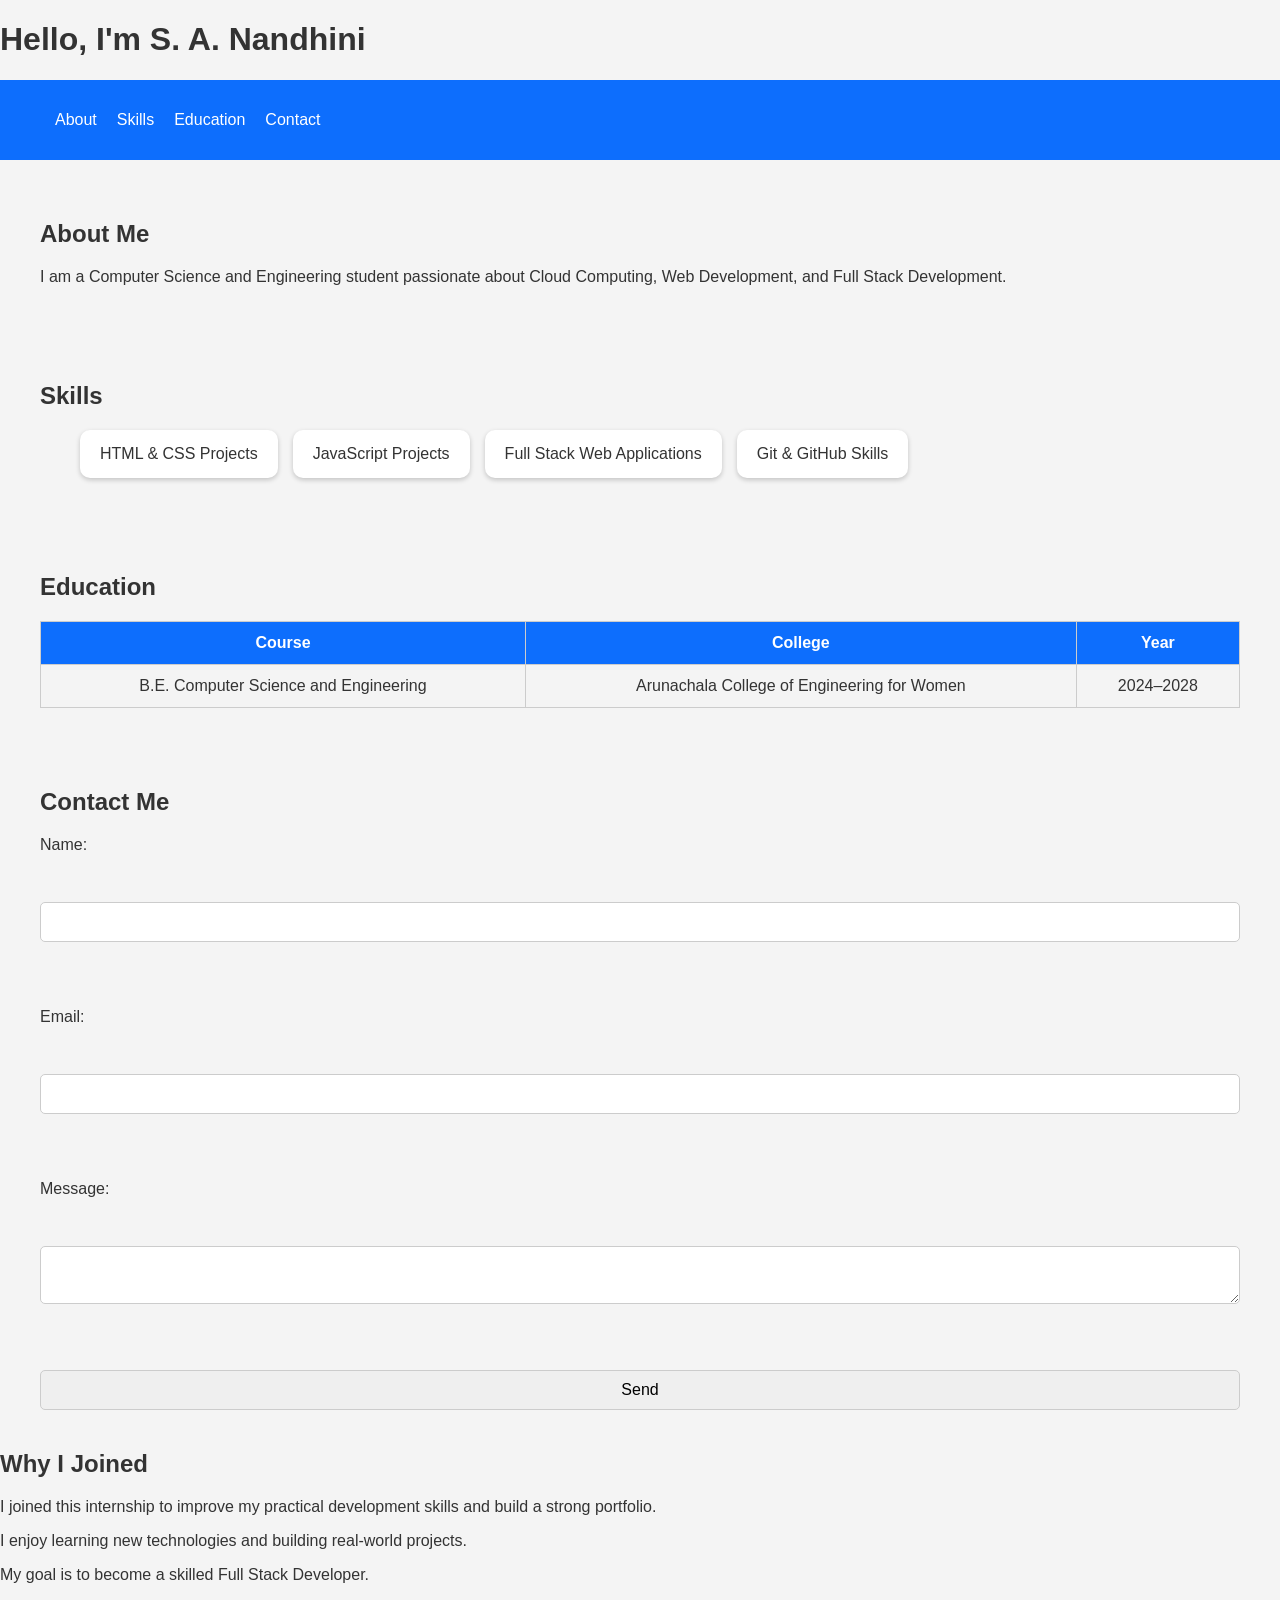
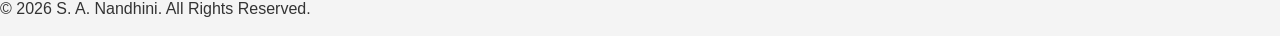
==== index.html @ da0bc65f "Add skills class" ====
<!DOCTYPE html>
<html>
<head>
    <title>Developer Launch Page</title>
    <link rel="stylesheet" href="style.css">
</head>
<body>

<header>

<h1>Hello, I'm S. A. Nandhini</h1>

<nav>
<ul>
<li><a href="#about">About</a></li>
<li><a href="#skills">Skills</a></li>
<li><a href="#education">Education</a></li>
<li><a href="#contact">Contact</a></li>
</ul>
</nav>

</header>

<main>
<section id="about">
<h2>About Me</h2>
<p>
I am a Computer Science and Engineering student passionate about Cloud Computing,
Web Development, and Full Stack Development.
</p>
</section>
    <section id="skills">
<h2>Skills</h2>
<ul class="skills">
    <li>HTML & CSS Projects</li>
    <li>JavaScript Projects</li>
    <li>Full Stack Web Applications</li>
    <li>Git & GitHub Skills</li>
</ul>
    </section>
    <section id="education">

<h2>Education</h2>

<table border="1">
<tr>
<th>Course</th>
<th>College</th>
<th>Year</th>
</tr>

<tr>
<td>B.E. Computer Science and Engineering</td>
<td>Arunachala College of Engineering for Women</td>
<td>2024–2028</td>
</tr>

</table>

    </section>
    <section id="contact">

<h2>Contact Me</h2>

<form>

<label for="name">Name:</label><br>
<input type="text" id="name" name="name"><br><br>

<label for="email">Email:</label><br>
<input type="email" id="email" name="email"><br><br>

<label for="message">Message:</label><br>
<textarea id="message" name="message"></textarea><br><br>

<input type="submit" value="Send">

</form>

    </section>
<h2>Why I Joined</h2>
<p>
I joined this internship to improve my practical development skills and build a strong portfolio.
</p>
    <p>I enjoy learning new technologies and building real-world projects.</p>
    <p>My goal is to become a skilled Full Stack Developer.</p>
    </main>

<footer>
    <p>&copy; 2026 S. A. Nandhini. All Rights Reserved.</p>
    </footer>

</body>
</html>
---- style.css ----
body{
    font-family: Arial, sans-serif;
    background-color: #f4f4f4;
    color: #333;
    margin: 0;
    padding: 0;
}

nav{
    background-color: #0d6efd;
    color: white;
    display: flex;
    justify-content: space-between;
    align-items: center;
    padding: 15px;
}

nav ul{
    list-style: none;
    display: flex;
    gap: 20px;
}

nav a{
    color: white;
    text-decoration: none;
}

section{
    margin: 20px;
    padding: 20px;
}
.skills{
    display:flex;
    flex-wrap:wrap;
    gap:15px;
}

.skills li{
    list-style:none;
    background:white;
    padding:15px 20px;
    border-radius:10px;
    box-shadow:0 2px 5px rgba(0,0,0,0.2);
    transition:0.3s;
}

.skills li:hover{
    background:#0d6efd;
    color:white;
    transform:translateY(-5px);
}
table{
    width:100%;
    border-collapse:collapse;
    margin-top:20px;
}

th, td{
    border:1px solid #ccc;
    padding:12px;
    text-align:center;
}

th{
    background:#0d6efd;
    color:white;
}
form{
    display:flex;
    flex-direction:column;
    gap:15px;
}

input,
textarea{
    padding:10px;
    border:1px solid #ccc;
    border-radius:5px;
    font-size:16px;
}

button{
    background:#0d6efd;
    color:white;
    border:none;
    padding:10px;
    border-radius:5px;
    cursor:pointer;
}

button:hover{
    background:#084298;
}
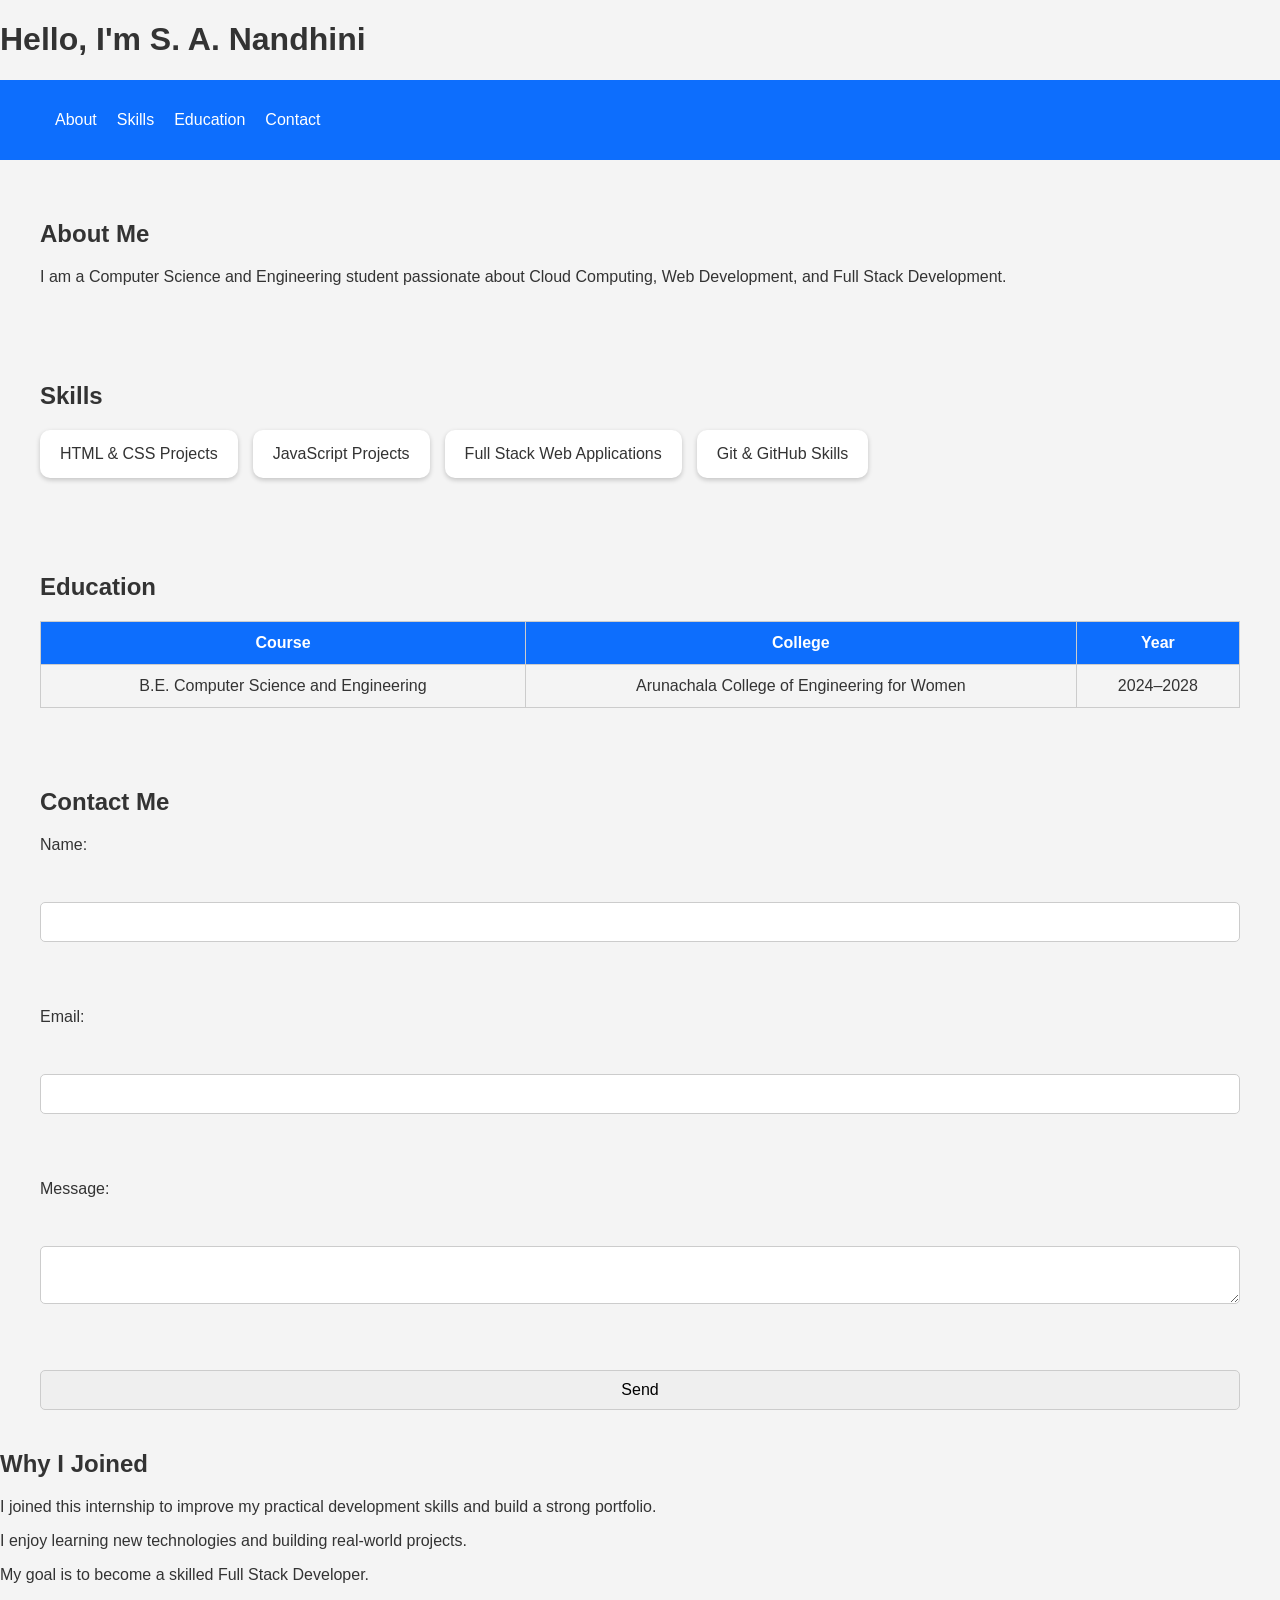
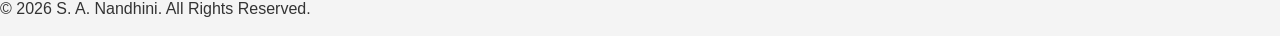
==== commit c88133de: "Add viewport meta tag" ====
--- a/index.html
+++ b/index.html
@@ -1,6 +1,7 @@
 <!DOCTYPE html>
 <html>
 <head>
+    <meta name="viewport" content="width=device-width, initial-scale=1.0">
     <title>Developer Launch Page</title>
     <link rel="stylesheet" href="style.css">
 </head>
--- a/style.css
+++ b/style.css
@@ -34,6 +34,8 @@
     display:flex;
     flex-wrap:wrap;
     gap:15px;
+    list-style: none;
+padding: 0;
 }
 
 .skills li{
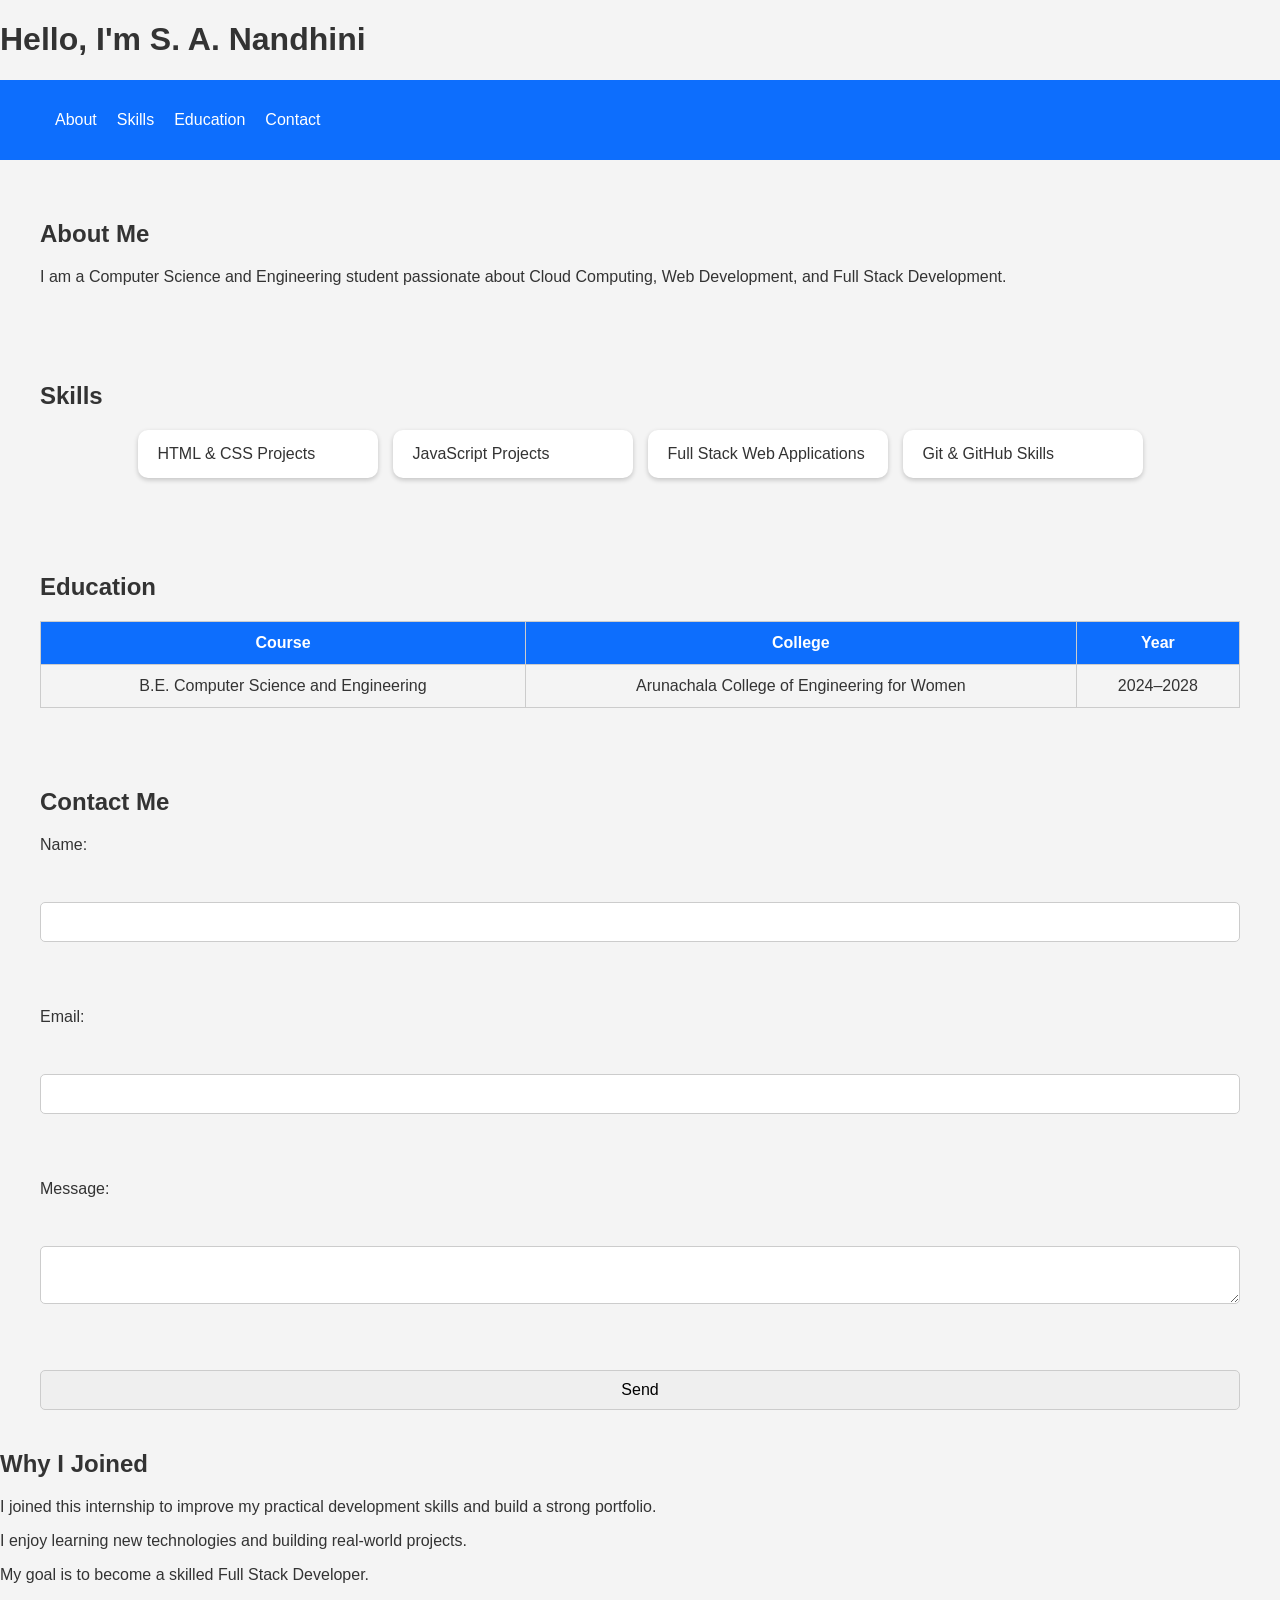
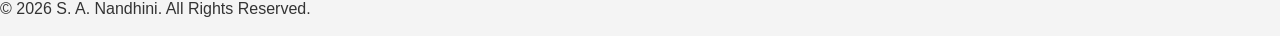
==== commit cf4423a6: "Link script.js" ====
--- a/index.html
+++ b/index.html
@@ -90,6 +90,7 @@
 <footer>
     <p>&copy; 2026 S. A. Nandhini. All Rights Reserved.</p>
     </footer>
+    <script src="script.js" defer></script>
 
 </body>
 </html>
--- a/style.css
+++ b/style.css
@@ -94,3 +94,40 @@
 button:hover{
     background:#084298;
 }
+/* Responsive Design */
+
+nav ul {
+    flex-wrap: wrap;
+}
+
+@media (max-width: 767px) {
+    nav {
+        flex-direction: column;
+        align-items: center;
+    }
+
+    .skills {
+        flex-direction: column;
+    }
+
+    .skills li {
+        width: 100%;
+        box-sizing: border-box;
+    }
+
+    section {
+        margin: 1rem;
+        padding: 1rem;
+    }
+}
+
+@media (min-width: 768px) {
+    .skills {
+        flex-direction: row;
+        justify-content: center;
+    }
+
+    .skills li {
+        width: 200px;
+    }
+}
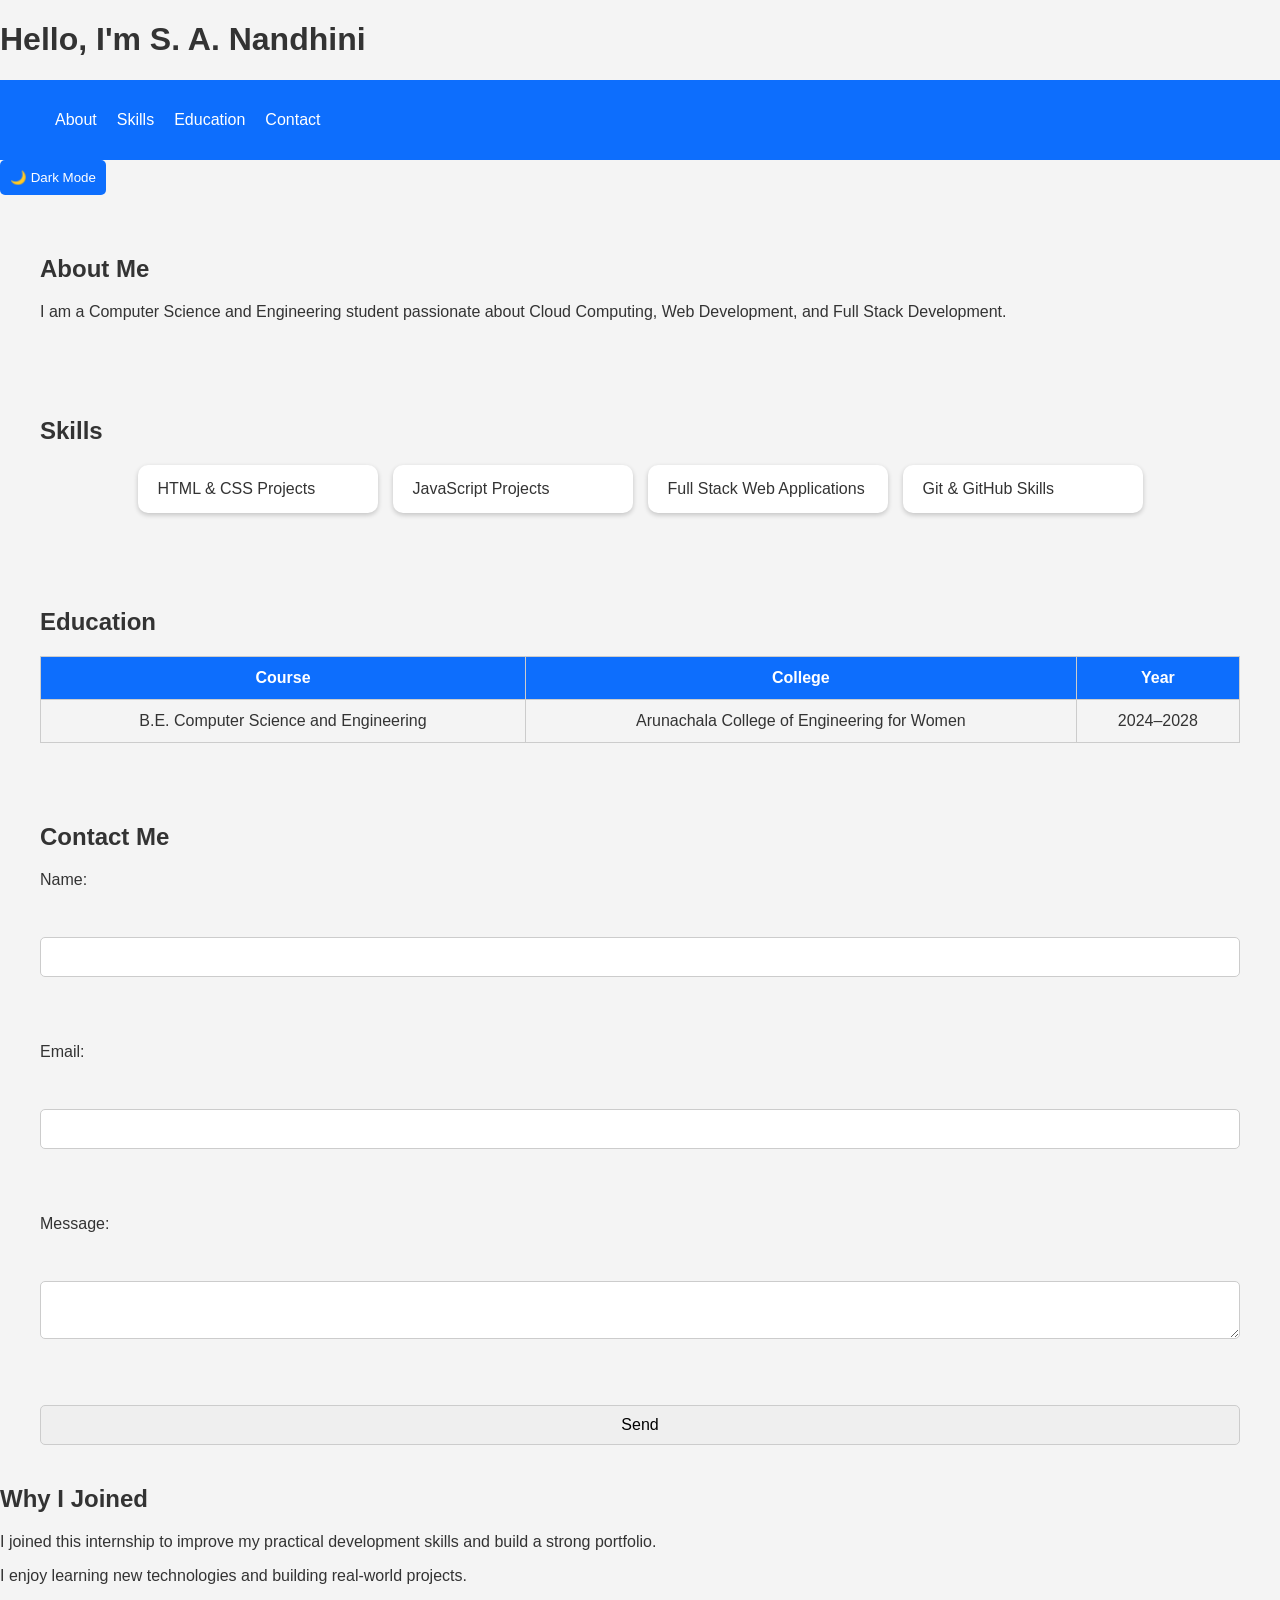
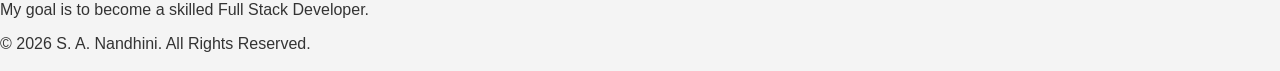
==== commit a25901f5: "Add dark mode button" ====
--- a/index.html
+++ b/index.html
@@ -19,7 +19,7 @@
 <li><a href="#contact">Contact</a></li>
 </ul>
 </nav>
-
+<button id="darkModeBtn">🌙 Dark Mode</button>
 </header>
 
 <main>
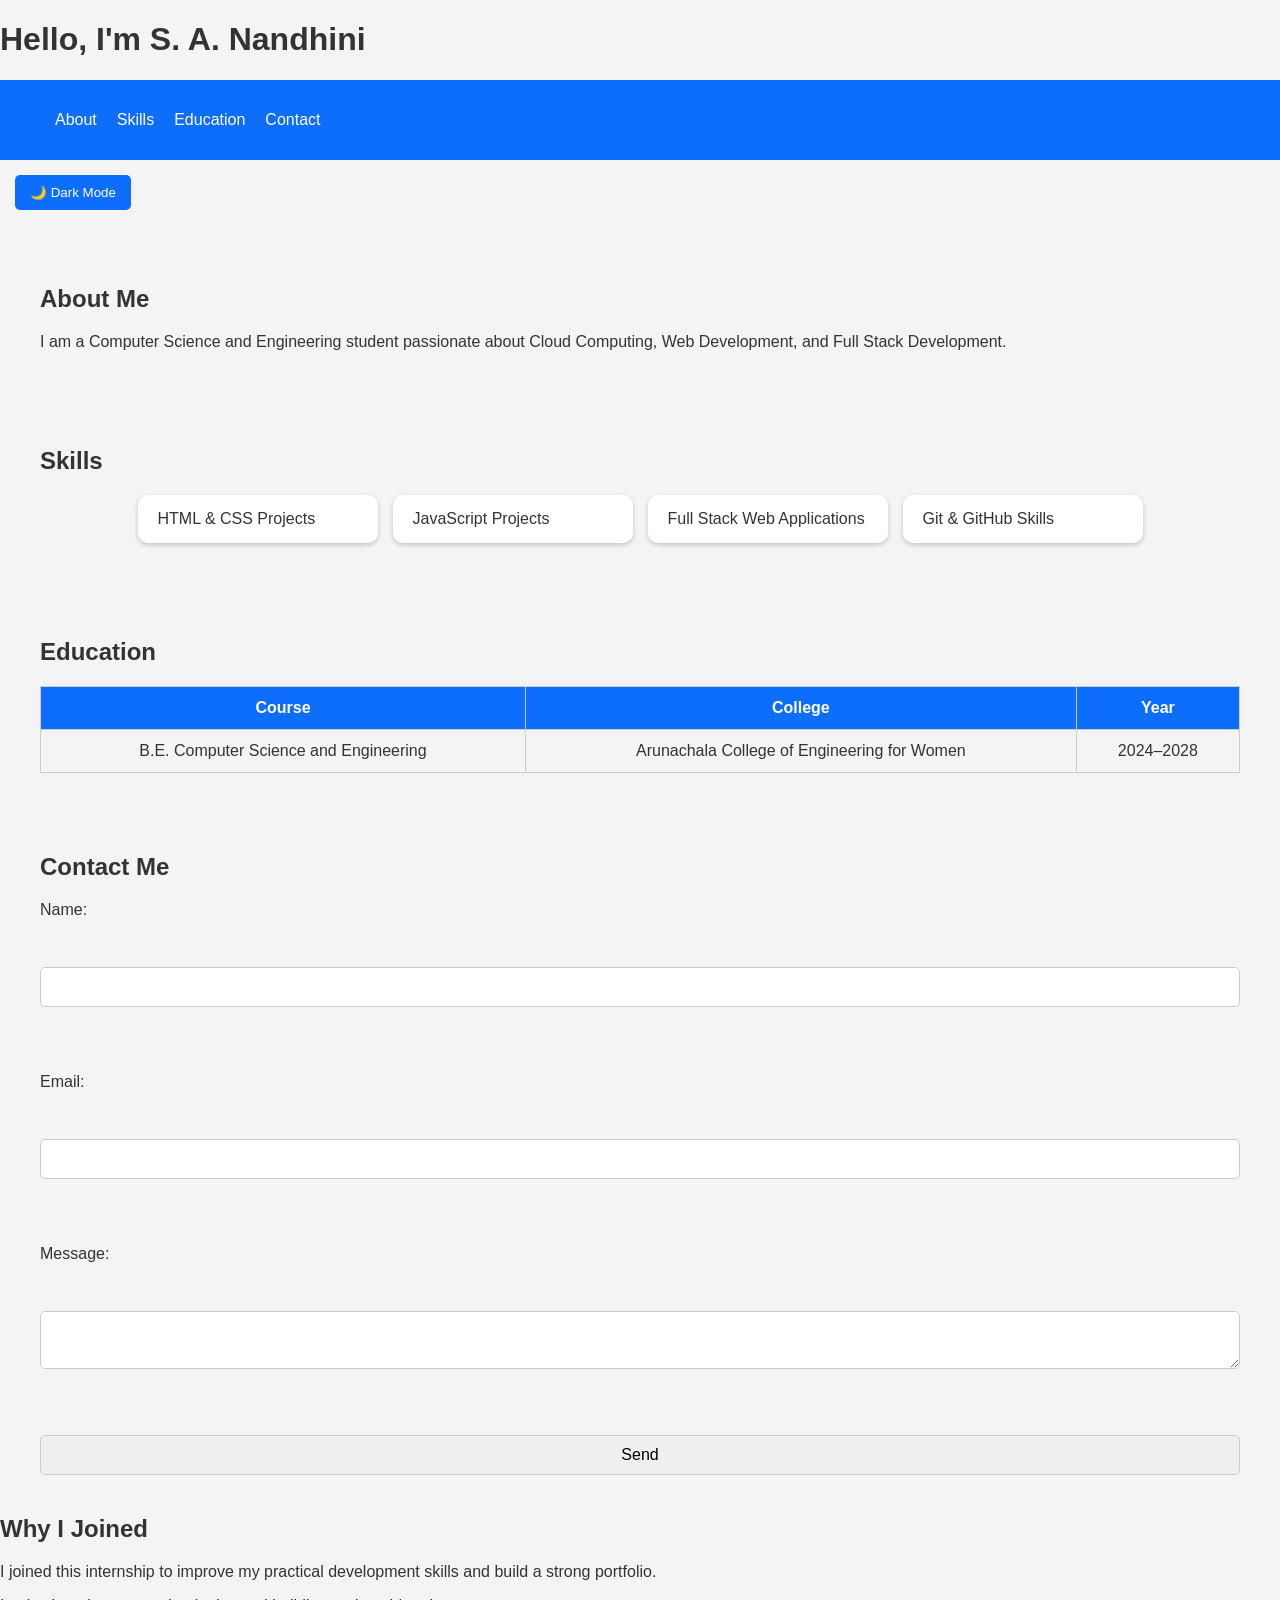
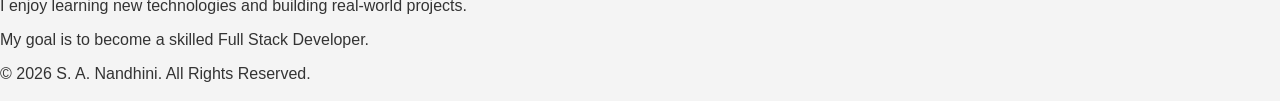
==== commit 03d9de2a: "Add contact form ID" ====
--- a/index.html
+++ b/index.html
@@ -63,7 +63,7 @@
 
 <h2>Contact Me</h2>
 
-<form>
+<form id="contactForm">
 
 <label for="name">Name:</label><br>
 <input type="text" id="name" name="name"><br><br>
--- a/style.css
+++ b/style.css
@@ -131,3 +131,35 @@
         width: 200px;
     }
 }
+.dark-mode{
+    background-color:#222;
+    color:white;
+}
+
+.dark-mode nav{
+    background-color:#111;
+}
+
+.dark-mode table{
+    color:white;
+}
+
+.dark-mode input,
+.dark-mode textarea{
+    background:#333;
+    color:white;
+    border:1px solid #666;
+}
+
+#darkModeBtn{
+    margin:15px;
+    padding:10px 15px;
+    border:none;
+    border-radius:5px;
+    cursor:pointer;
+}
+
+#darkModeBtn:hover{
+    background:#0d6efd;
+    color:white;
+}
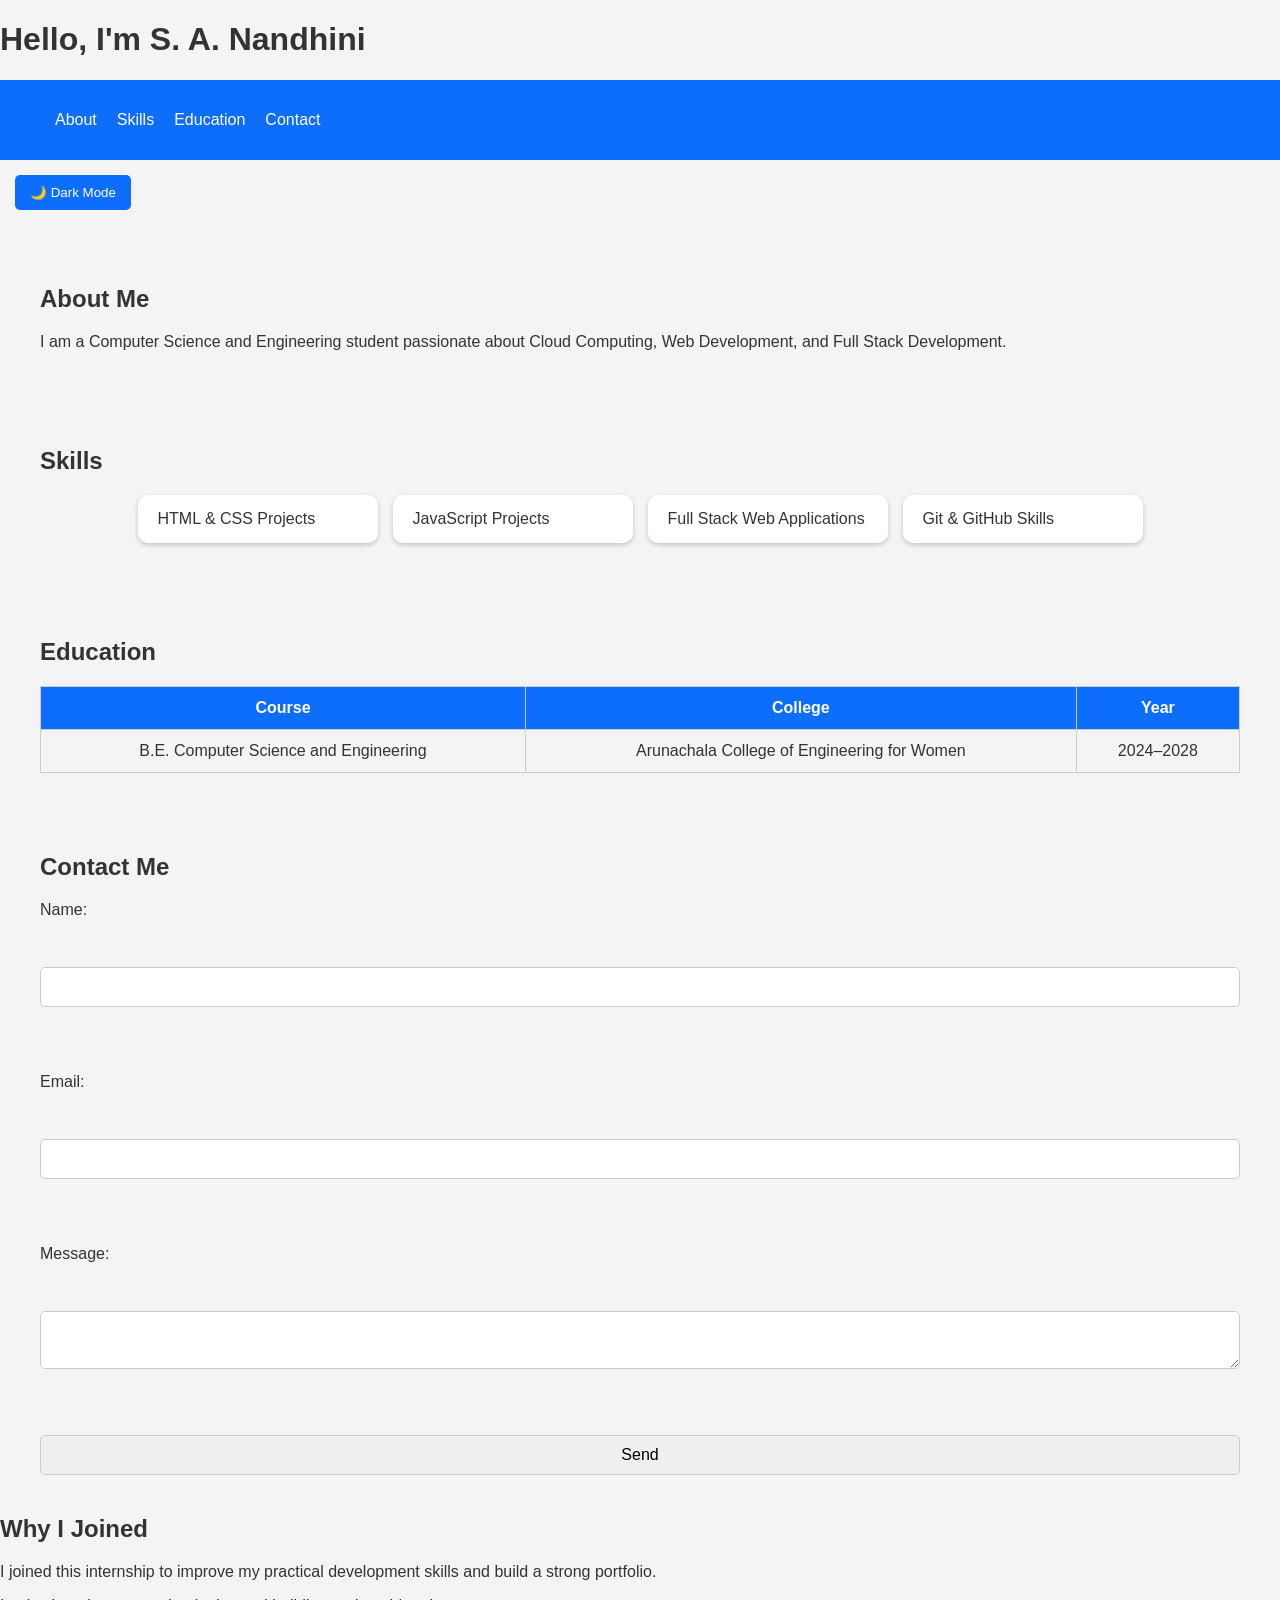
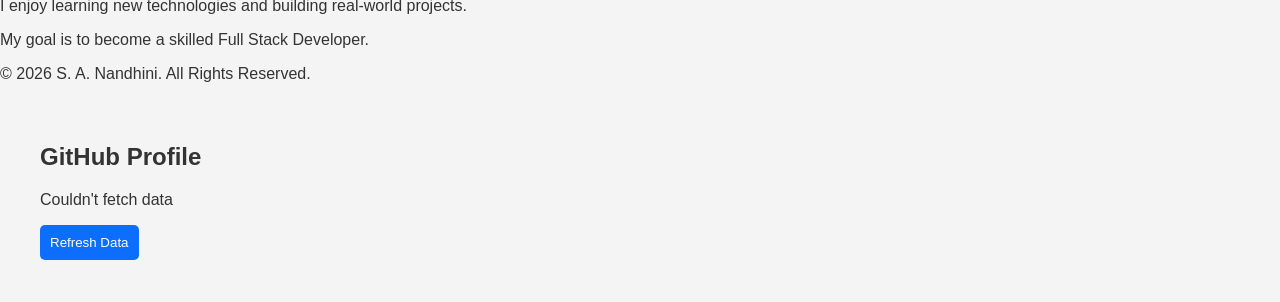
==== commit 881e0fda: "Add API section to index.html" ====
--- a/index.html
+++ b/index.html
@@ -91,6 +91,10 @@
     <p>&copy; 2026 S. A. Nandhini. All Rights Reserved.</p>
     </footer>
     <script src="script.js" defer></script>
-
+<section id="quoteSection">
+    <h2>GitHub Profile</h2>
+    <p id="quote">Loading...</p>
+    <button id="newQuoteBtn">Refresh Data</button>
+</section>
 </body>
 </html>
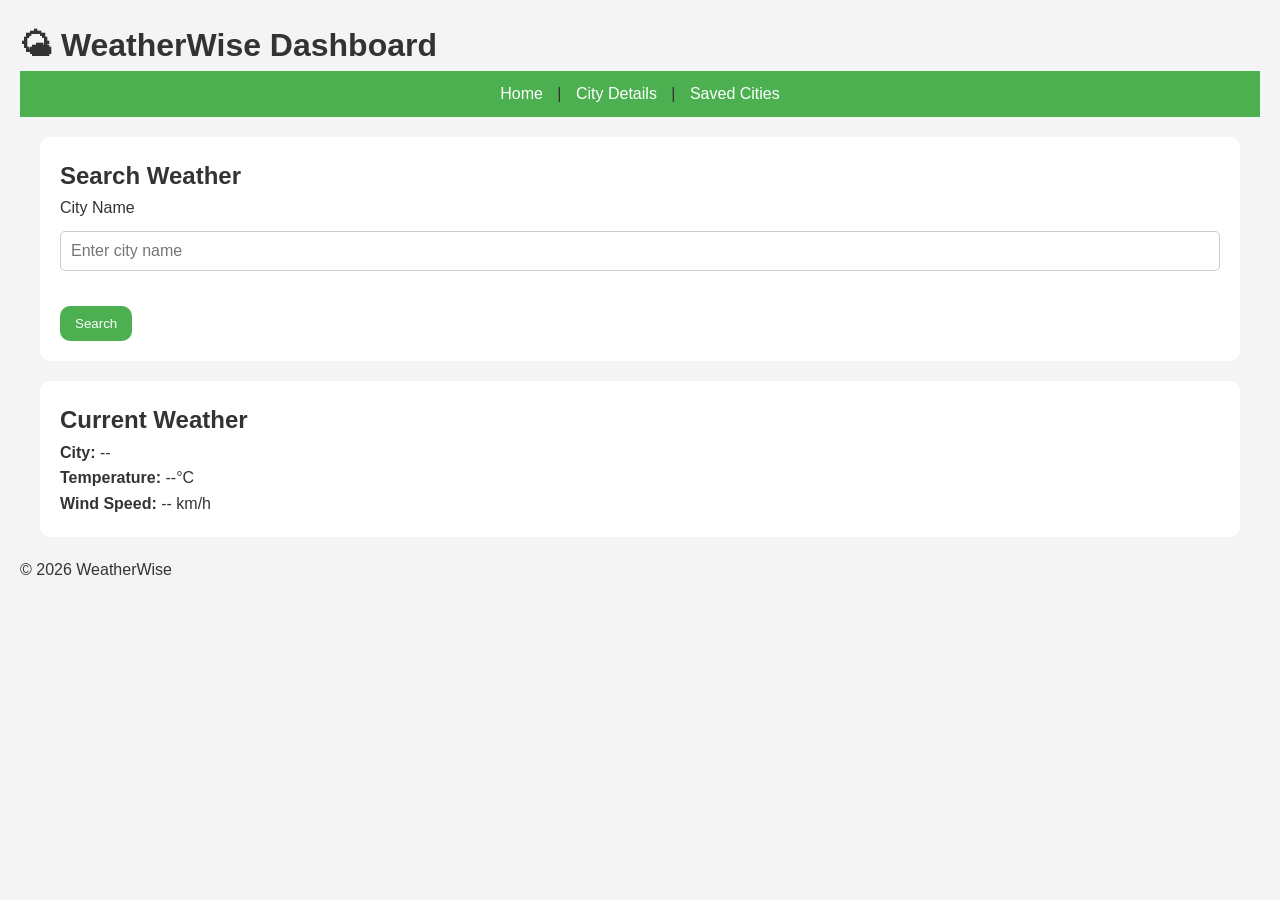
==== commit 50c5e334: "Build Day 3: Updated Home page for WeatherWise" ====
--- a/index.html
+++ b/index.html
@@ -1,100 +1,52 @@
 <!DOCTYPE html>
-<html>
+<html lang="en">
 <head>
+    <meta charset="UTF-8">
     <meta name="viewport" content="width=device-width, initial-scale=1.0">
-    <title>Developer Launch Page</title>
+    <title>WeatherWise</title>
     <link rel="stylesheet" href="style.css">
 </head>
 <body>
 
 <header>
+    <h1>🌤 WeatherWise Dashboard</h1>
 
-<h1>Hello, I'm S. A. Nandhini</h1>
-
-<nav>
-<ul>
-<li><a href="#about">About</a></li>
-<li><a href="#skills">Skills</a></li>
-<li><a href="#education">Education</a></li>
-<li><a href="#contact">Contact</a></li>
-</ul>
-</nav>
-<button id="darkModeBtn">🌙 Dark Mode</button>
+    <nav>
+        <a href="index.html">Home</a> |
+        <a href="city.html">City Details</a> |
+        <a href="saved.html">Saved Cities</a>
+    </nav>
 </header>
 
 <main>
-<section id="about">
-<h2>About Me</h2>
-<p>
-I am a Computer Science and Engineering student passionate about Cloud Computing,
-Web Development, and Full Stack Development.
-</p>
+
+<section class="card">
+    <h2>Search Weather</h2>
+
+    <label for="cityInput">City Name</label><br>
+    <input type="text" id="cityInput" placeholder="Enter city name">
+
+    <br><br>
+
+    <button id="searchBtn">Search</button>
 </section>
-    <section id="skills">
-<h2>Skills</h2>
-<ul class="skills">
-    <li>HTML & CSS Projects</li>
-    <li>JavaScript Projects</li>
-    <li>Full Stack Web Applications</li>
-    <li>Git & GitHub Skills</li>
-</ul>
-    </section>
-    <section id="education">
 
-<h2>Education</h2>
+<section class="card">
+    <h2>Current Weather</h2>
 
-<table border="1">
-<tr>
-<th>Course</th>
-<th>College</th>
-<th>Year</th>
-</tr>
+    <p><strong>City:</strong> <span id="cityName">--</span></p>
+    <p><strong>Temperature:</strong> <span id="temperature">--°C</span></p>
+    <p><strong>Wind Speed:</strong> <span id="wind">-- km/h</span></p>
+</section>
 
-<tr>
-<td>B.E. Computer Science and Engineering</td>
-<td>Arunachala College of Engineering for Women</td>
-<td>2024–2028</td>
-</tr>
-
-</table>
-
-    </section>
-    <section id="contact">
-
-<h2>Contact Me</h2>
-
-<form id="contactForm">
-
-<label for="name">Name:</label><br>
-<input type="text" id="name" name="name"><br><br>
-
-<label for="email">Email:</label><br>
-<input type="email" id="email" name="email"><br><br>
-
-<label for="message">Message:</label><br>
-<textarea id="message" name="message"></textarea><br><br>
-
-<input type="submit" value="Send">
-
-</form>
-
-    </section>
-<h2>Why I Joined</h2>
-<p>
-I joined this internship to improve my practical development skills and build a strong portfolio.
-</p>
-    <p>I enjoy learning new technologies and building real-world projects.</p>
-    <p>My goal is to become a skilled Full Stack Developer.</p>
-    </main>
+</main>
 
 <footer>
-    <p>&copy; 2026 S. A. Nandhini. All Rights Reserved.</p>
-    </footer>
-    <script src="script.js" defer></script>
-<section id="quoteSection">
-    <h2>GitHub Profile</h2>
-    <p id="quote">Loading...</p>
-    <button id="newQuoteBtn">Refresh Data</button>
-</section>
+    <p>&copy; 2026 WeatherWise</p>
+</footer>
+
+<script src="script.js"></script>
+
 </body>
 </html>
+
--- a/style.css
+++ b/style.css
@@ -1,19 +1,36 @@
-body{
-    font-family: Arial, sans-serif;
-    background-color: #f4f4f4;
-    color: #333;
-    margin: 0;
-    padding: 0;
-}
-
-nav{
-    background-color: #0d6efd;
+:root {
+  --primary: #4CAF50;
+  --bg: #f4f4f4;
+  --text: #333;
+  --white: #ffffff;
+  --radius: 10px;
+  --space: 20px;
+}
+* {
+  margin: 0;
+  padding: 0;
+  box-sizing: border-box;
+}
+
+body {
+  font-family: Arial, sans-serif;
+  background: var(--bg);
+  color: var(--text);
+  line-height: 1.6;
+  padding: var(--space);
+}
+nav {
+    background: var(--primary);
+    padding: 10px;
+    text-align: center;
+}
+
+nav a {
     color: white;
-    display: flex;
-    justify-content: space-between;
-    align-items: center;
-    padding: 15px;
-}
+    text-decoration: none;
+    margin: 0 10px;
+}
+
 
 nav ul{
     list-style: none;
@@ -82,15 +99,6 @@
     font-size:16px;
 }
 
-button{
-    background:#0d6efd;
-    color:white;
-    border:none;
-    padding:10px;
-    border-radius:5px;
-    cursor:pointer;
-}
-
 button:hover{
     background:#084298;
 }
@@ -163,3 +171,57 @@
     background:#0d6efd;
     color:white;
 }
+#quoteSection {
+    background: #f4f4f4;
+    padding: 20px;
+    margin: 20px;
+    border-radius: 10px;
+    text-align: center;
+}
+
+#newQuoteBtn {
+    padding: 10px 20px;
+    margin-top: 10px;
+    cursor: pointer;
+}
+.card,
+form {
+    background: var(--white);
+    padding: 20px;
+    border-radius: var(--radius);
+    margin-top: 20px;
+}
+
+input,
+textarea {
+    width: 100%;
+    padding: 10px;
+    margin: 10px 0;
+      }
+button {
+    background: var(--primary);
+    color: white;
+    border: none;
+    padding: 10px 15px;
+    border-radius: var(--radius);
+    cursor: pointer;
+}
+
+button:hover {
+    opacity: 0.8;
+}
+@media (max-width: 768px) {
+    body {
+        padding: 10px;
+    }
+
+    nav a {
+        display: block;
+        margin: 10px 0;
+    }
+
+    .card,
+    form {
+        width: 100%;
+    }
+}
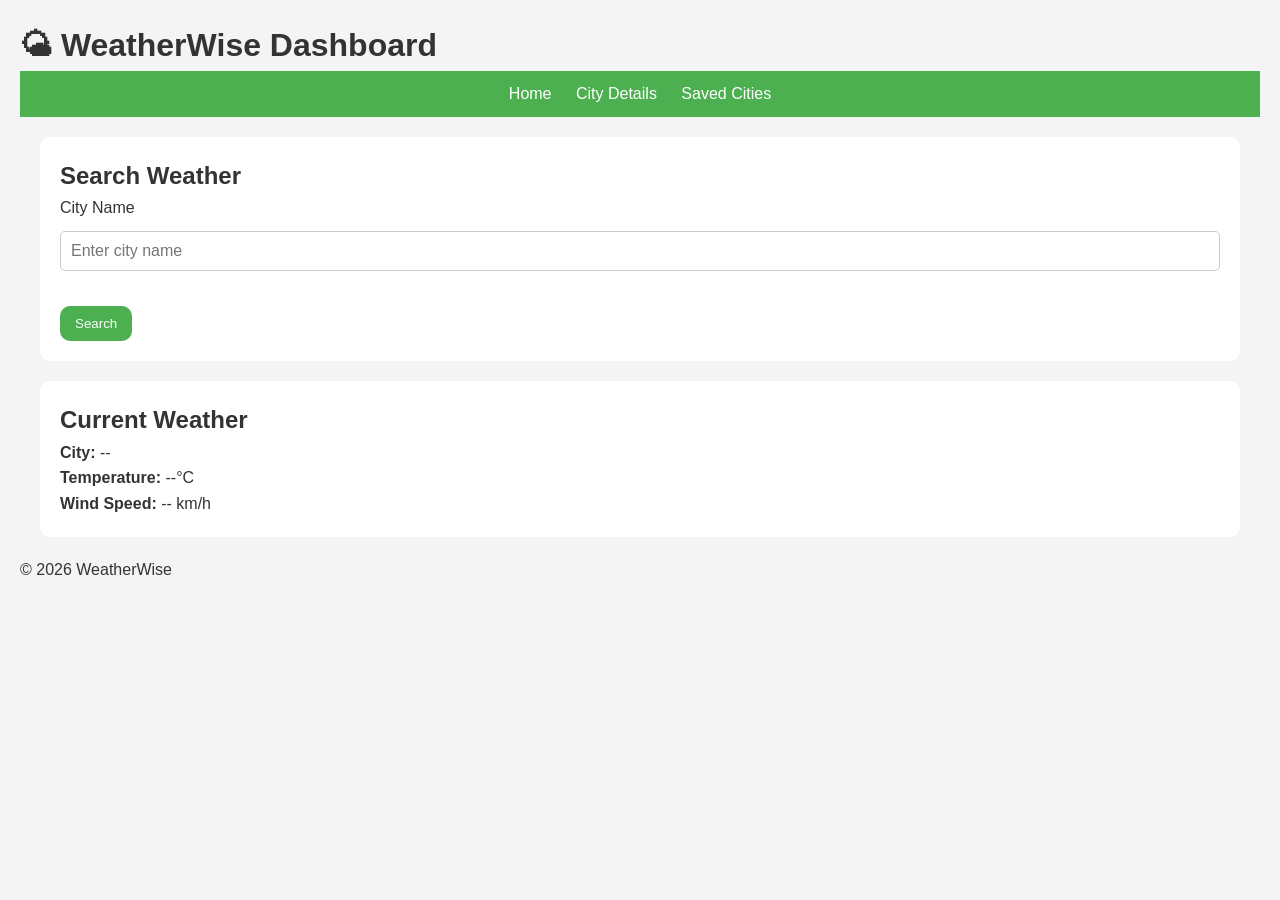
==== commit 658c35bf: "Removed navigation separators for cleaner responsive layout" ====
--- a/index.html
+++ b/index.html
@@ -12,8 +12,8 @@
     <h1>🌤 WeatherWise Dashboard</h1>
 
     <nav>
-        <a href="index.html">Home</a> |
-        <a href="city.html">City Details</a> |
+        <a href="index.html">Home</a> 
+        <a href="city.html">City Details</a> 
         <a href="saved.html">Saved Cities</a>
     </nav>
 </header>
